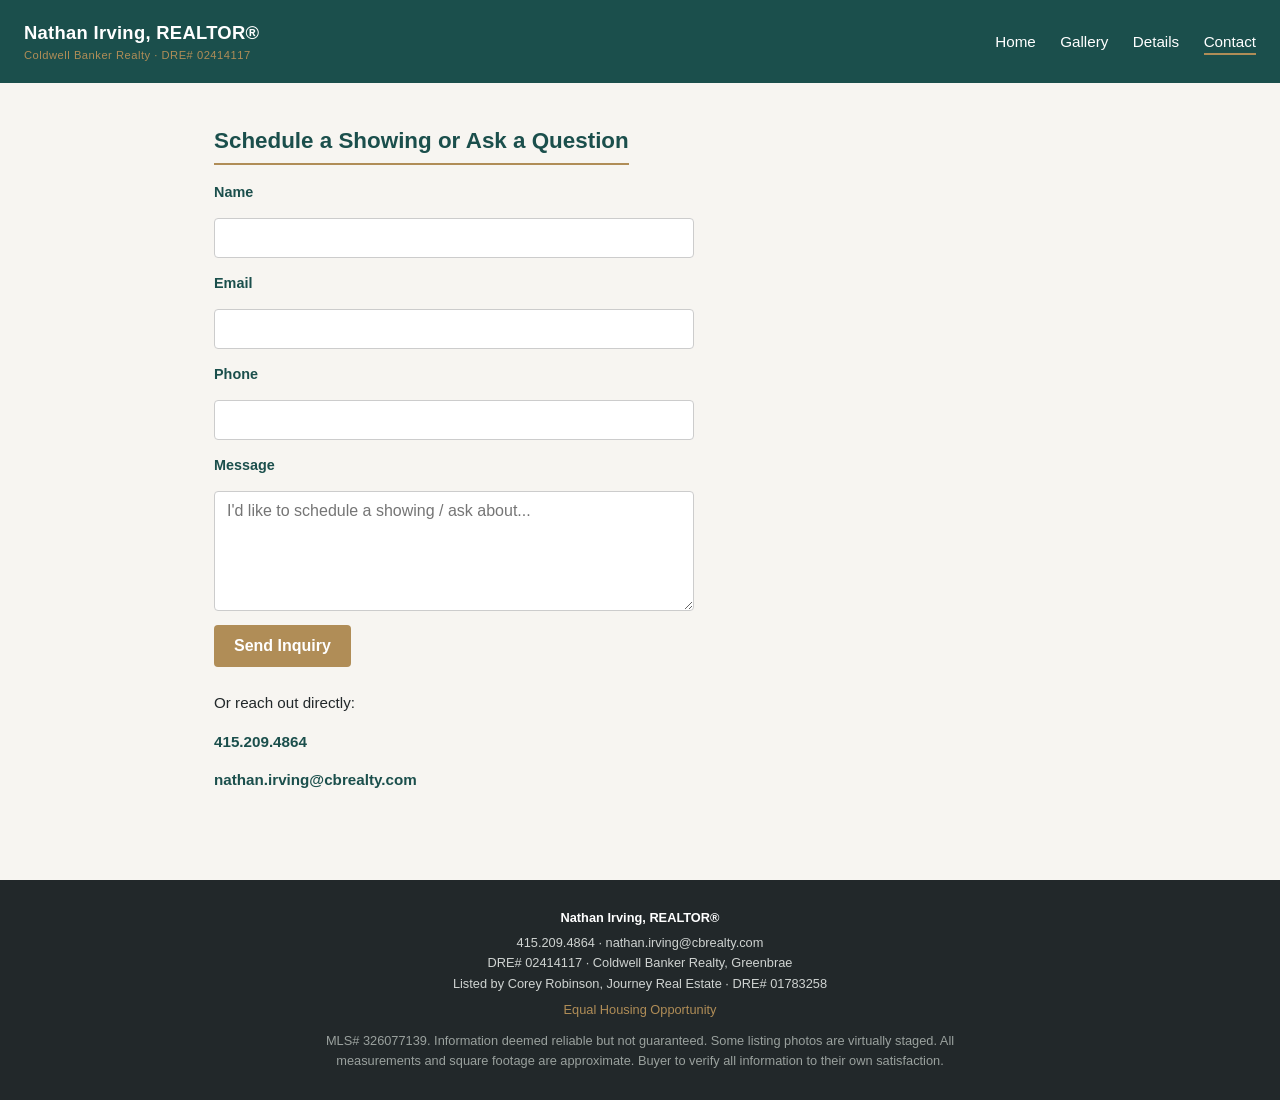
==== contact.html @ 8c049af4 "Add files via upload" ====
<!DOCTYPE html>
<html lang="en">
<head>
<meta charset="UTF-8">
<meta name="viewport" content="width=device-width, initial-scale=1.0">
<title>Contact | 94 Arnold Dr, Novato, CA 94949</title>
<link rel="stylesheet" href="style.css">
</head>
<body>

<header>
  <div class="brand">Nathan Irving, REALTOR®<span class="dre">Coldwell Banker Realty &middot; DRE# 02414117</span></div>
  <nav>
    <a href="index.html">Home</a>
    <a href="gallery.html">Gallery</a>
    <a href="details.html">Details</a>
    <a href="contact.html" class="active">Contact</a>
  </nav>
</header>

<main>
  <section>
    <h2>Schedule a Showing or Ask a Question</h2>
    <form action="https://formspree.io/f/mjybonej" method="POST">
      <input type="hidden" name="_subject" value="New inquiry: 94 Arnold Dr, Novato, CA 94949">

      <label for="name">Name</label>
      <input type="text" id="name" name="name" required>

      <label for="email">Email</label>
      <input type="email" id="email" name="email" required>

      <label for="phone">Phone</label>
      <input type="tel" id="phone" name="phone">

      <label for="message">Message</label>
      <textarea id="message" name="message" placeholder="I'd like to schedule a showing / ask about..."></textarea>

      <button type="submit">Send Inquiry</button>
    </form>

    <div class="contact-direct">
      <p>Or reach out directly:</p>
      <p><a href="tel:415.209.4864">415.209.4864</a></p>
      <p><a href="mailto:nathan.irving@cbrealty.com">nathan.irving@cbrealty.com</a></p>
    </div>
  </section>
</main>

<footer>
  <div class="agent-line">Nathan Irving, REALTOR®</div>
  <div>415.209.4864 &middot; nathan.irving@cbrealty.com</div>
  <div>DRE# 02414117 &middot; Coldwell Banker Realty, Greenbrae</div>
  <div>Listed by Corey Robinson, Journey Real Estate &middot; DRE# 01783258</div>
  <span class="eho">Equal Housing Opportunity</span>
  <p class="disclaimer">MLS# 326077139. Information deemed reliable but not guaranteed. Some listing photos are virtually staged. All measurements and square footage are approximate. Buyer to verify all information to their own satisfaction.</p>
</footer>

</body>
</html>
---- style.css ----
:root {
  --teal: #1B4F4C;
  --gold: #B08D57;
  --cream: #F7F5F1;
  --dark: #22282A;
  --gray: #6B7270;
}

* { box-sizing: border-box; margin: 0; padding: 0; }

body {
  font-family: Arial, Helvetica, sans-serif;
  color: var(--dark);
  background: var(--cream);
  line-height: 1.6;
}

a { color: inherit; text-decoration: none; }

/* Header / Nav */
header {
  background: var(--teal);
  color: #fff;
  padding: 18px 24px;
  display: flex;
  justify-content: space-between;
  align-items: center;
  flex-wrap: wrap;
  gap: 10px;
}

header .brand {
  font-size: 1.15rem;
  font-weight: bold;
  letter-spacing: 0.3px;
}

header .brand .dre {
  display: block;
  font-size: 0.7rem;
  font-weight: normal;
  color: var(--gold);
  letter-spacing: 0.5px;
}

nav a {
  color: #fff;
  margin-left: 20px;
  font-size: 0.95rem;
  padding-bottom: 3px;
  border-bottom: 2px solid transparent;
}

nav a:hover, nav a.active {
  border-bottom: 2px solid var(--gold);
}

/* Hero */
.hero {
  background: var(--dark);
  color: #fff;
  padding: 70px 24px;
  text-align: center;
}

.hero h1 {
  font-size: 2rem;
  margin-bottom: 8px;
}

.hero .tagline {
  color: var(--gold);
  font-size: 1.1rem;
  margin-bottom: 20px;
}

.hero .price {
  font-size: 2.2rem;
  font-weight: bold;
}

/* Stats bar */
.stats {
  display: flex;
  justify-content: center;
  gap: 40px;
  flex-wrap: wrap;
  background: #fff;
  padding: 24px;
  border-bottom: 1px solid #e2ddd3;
}

.stats .stat { text-align: center; }
.stats .stat .num { font-size: 1.4rem; font-weight: bold; color: var(--teal); }
.stats .stat .label { font-size: 0.8rem; color: var(--gray); text-transform: uppercase; letter-spacing: 0.5px; }

/* Sections */
main { max-width: 900px; margin: 0 auto; padding: 40px 24px; }

section { margin-bottom: 48px; }

h2 {
  color: var(--teal);
  font-size: 1.4rem;
  margin-bottom: 16px;
  border-bottom: 2px solid var(--gold);
  display: inline-block;
  padding-bottom: 4px;
}

ul.features { list-style: none; }
ul.features li {
  padding: 8px 0 8px 28px;
  position: relative;
  border-bottom: 1px solid #e2ddd3;
}
ul.features li::before {
  content: "\2713";
  position: absolute;
  left: 0;
  color: var(--gold);
  font-weight: bold;
}

/* Gallery */
.gallery-grid {
  display: grid;
  grid-template-columns: repeat(auto-fit, minmax(260px, 1fr));
  gap: 16px;
}
.gallery-grid img {
  width: 100%;
  height: 220px;
  object-fit: cover;
  border-radius: 4px;
}

/* Map */
.map-embed { width: 100%; height: 360px; border: 0; border-radius: 4px; }

/* Contact form */
form { display: flex; flex-direction: column; gap: 14px; max-width: 480px; }
label { font-size: 0.9rem; font-weight: bold; color: var(--teal); }
input, textarea {
  padding: 10px 12px;
  border: 1px solid #ccc;
  border-radius: 4px;
  font-family: inherit;
  font-size: 1rem;
}
textarea { min-height: 120px; resize: vertical; }
button[type="submit"] {
  background: var(--gold);
  color: #fff;
  border: none;
  padding: 12px 20px;
  font-size: 1rem;
  font-weight: bold;
  border-radius: 4px;
  cursor: pointer;
  align-self: flex-start;
}
button[type="submit"]:hover { background: var(--teal); }

.contact-direct { margin-top: 24px; font-size: 0.95rem; }
.contact-direct a { color: var(--teal); font-weight: bold; }

/* Footer / compliance */
footer {
  background: var(--dark);
  color: #cfd3d1;
  padding: 28px 24px;
  font-size: 0.8rem;
  text-align: center;
}
footer .disclaimer { max-width: 700px; margin: 10px auto 0; color: #9aa19e; }
footer .agent-line { color: #fff; font-weight: bold; margin-bottom: 4px; }
footer .eho { color: var(--gold); margin-top: 6px; display: block; }

@media (max-width: 600px) {
  nav a { margin-left: 12px; font-size: 0.85rem; }
  .hero h1 { font-size: 1.5rem; }
  .hero .price { font-size: 1.7rem; }
}

/* Property-specific additions */
.hero-photo {
  background: linear-gradient(rgba(34,40,42,0.55), rgba(34,40,42,0.65)), url("01-exterior-front.jpg") center/cover no-repeat;
  padding: 120px 24px;
}
.staged-note { font-size: 0.85rem; color: var(--gray); margin-bottom: 16px; font-style: italic; }
.hero-photo h1, .hero-photo .price { text-shadow: 0 2px 10px rgba(0,0,0,0.55); }
.hero-photo .tagline { color: #E3C48F; text-shadow: 0 2px 8px rgba(0,0,0,0.7); font-weight: bold; }
section p + p { margin-top: 14px; }
/* keep full 3:2 frame so MLS "Digitally Altered Image" labels stay visible */
.gallery-grid img { height: auto; aspect-ratio: 3 / 2; }
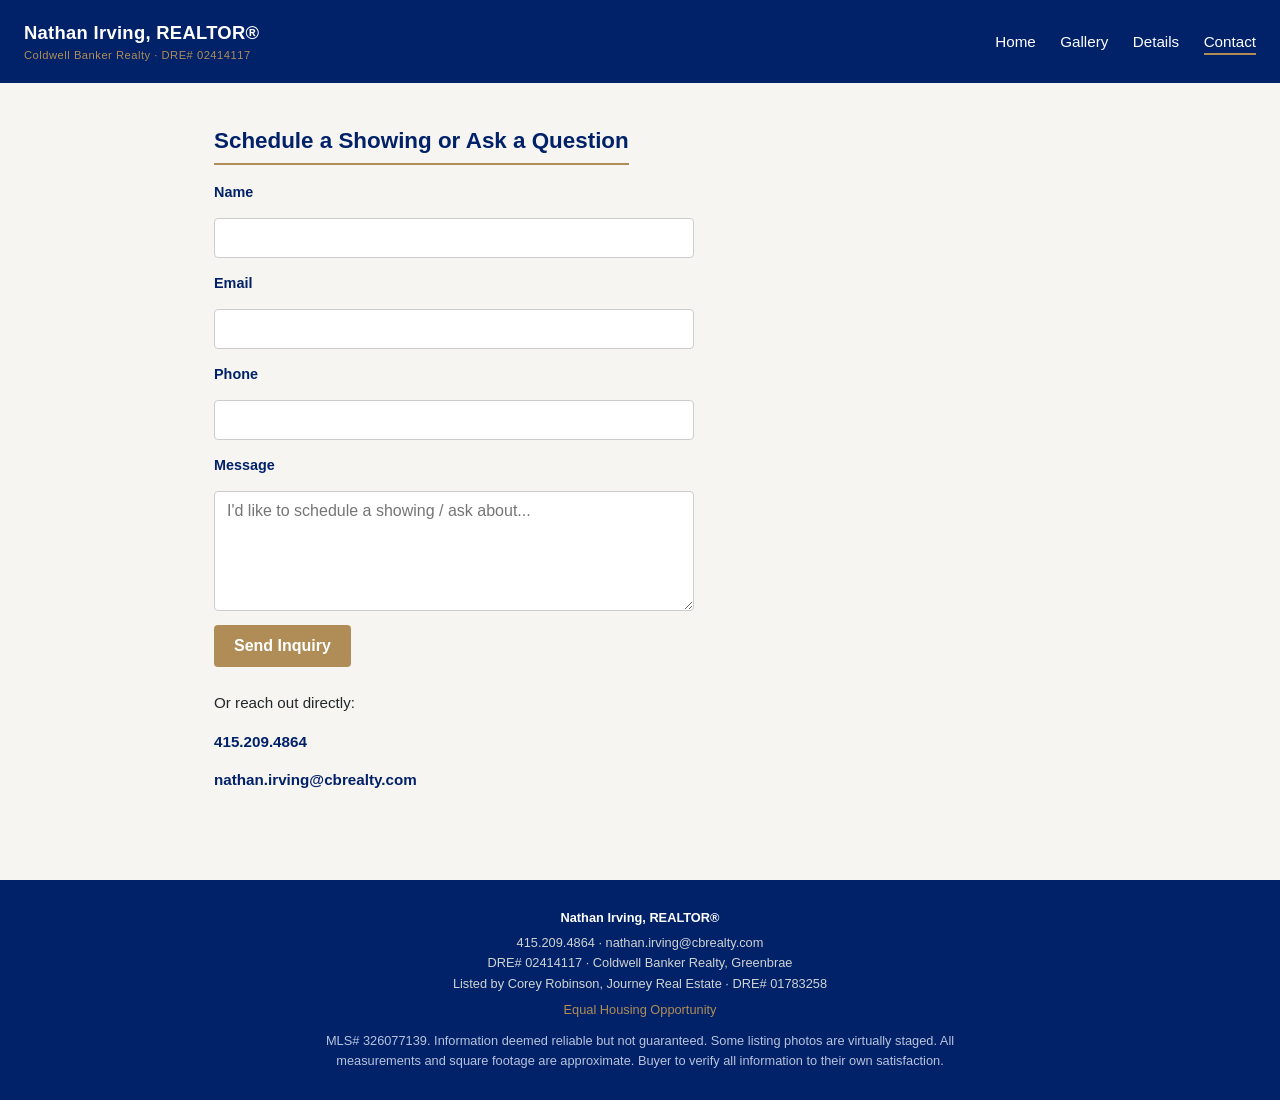
==== commit 25815ab5: "Switch site colors from teal to Coldwell Banker blue Co-Authored-By: Claude Opus 5.5 <noreply@anthro" ====
--- a/contact.html
+++ b/contact.html
@@ -4,7 +4,7 @@
 <meta charset="UTF-8">
 <meta name="viewport" content="width=device-width, initial-scale=1.0">
 <title>Contact | 94 Arnold Dr, Novato, CA 94949</title>
-<link rel="stylesheet" href="style.css">
+<link rel="stylesheet" href="style.css?v=3">
 </head>
 <body>
 
--- a/style.css
+++ b/style.css
@@ -1,5 +1,5 @@
 :root {
-  --teal: #1B4F4C;
+  --teal: #012169;
   --gold: #B08D57;
   --cream: #F7F5F1;
   --dark: #22282A;
@@ -167,13 +167,13 @@
 
 /* Footer / compliance */
 footer {
-  background: var(--dark);
+  background: var(--teal);
   color: #cfd3d1;
   padding: 28px 24px;
   font-size: 0.8rem;
   text-align: center;
 }
-footer .disclaimer { max-width: 700px; margin: 10px auto 0; color: #9aa19e; }
+footer .disclaimer { max-width: 700px; margin: 10px auto 0; color: #b9c3dc; }
 footer .agent-line { color: #fff; font-weight: bold; margin-bottom: 4px; }
 footer .eho { color: var(--gold); margin-top: 6px; display: block; }
 
